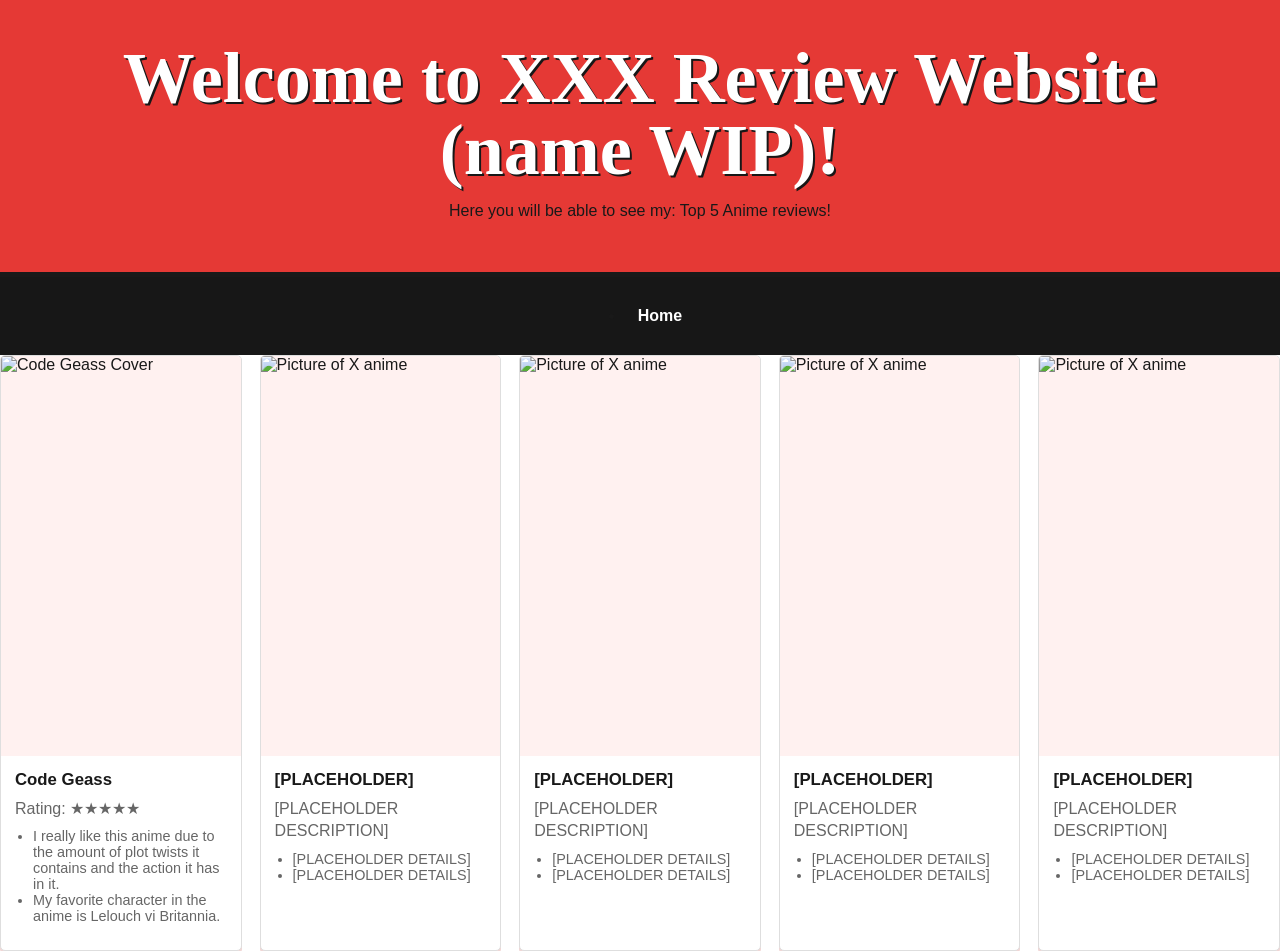
==== ranime.html @ e25882c6 "Nav added. Simple styling added. Needs rework from cannabilism." ====
<!DOCTYPE html>
<html lang="en">
    <head>
        <meta charset="UTF-8">
         <meta name="viewport" content="width=device-width, initial-scale=1.0">
         <meta name="author" content="Jacob Hadley">
         <meta name="description" content="A website where you can submit reviews for your favorite movies/animes/TV shows.">
         <link rel="stylesheet" href="css/style.css">
         <title>Review Site - Reviews for Anime Page</title>
    </head>
    <body>
        <header>
        <h1>Welcome to XXX Review Website (name WIP)!</h1>
        <p>Here you will be able to see my: Top 5 Anime reviews!</p>
        </header>
        <nav>
            <ul>
                <li><a href="index.html">Home</a></li>
            </ul>
        </nav>
        <main>
            <section id="Anime Reviews">
                <div class="review-grid">
                    <article class="review-card">
                        <img src="Images/CodeGeassCover.jpg" alt="Code Geass Cover" class="review-image" width="400" height="400">
                        <div class="review-card-content">
                            <h4>Code Geass</h4>
                            <p class="review-description">Rating: ★★★★★</p>
                            <ul class="review-details">
                                <li>I really like this anime due to the amount of plot twists it contains and the action it has in it.</li>
                                <li>My favorite character in the anime is Lelouch vi Britannia.</li>
                            </ul>
                        </div>
                    </article>
                    <article class="review-card">
                        <img src="Images/Placeholder.png" alt="Picture of X anime" class="review-image" width="400" height="400">
                        <div class="review-card-content">
                            <h4>[PLACEHOLDER]</h4>
                            <p class="review-description">[PLACEHOLDER DESCRIPTION]</p>
                            <ul class="review-details">
                                <li>[PLACEHOLDER DETAILS]</li>
                                <li>[PLACEHOLDER DETAILS]</li>
                            </ul>
                        </div>
                    </article>
                    <article class="review-card">
                        <img src="Images/Placeholder.png" alt="Picture of X anime" class="review-image" width="400" height="400">
                        <div class="review-card-content">
                            <h4>[PLACEHOLDER]</h4>
                            <p class="review-description">[PLACEHOLDER DESCRIPTION]</p>
                            <ul class="review-details">
                                <li>[PLACEHOLDER DETAILS]</li>
                                <li>[PLACEHOLDER DETAILS]</li>
                            </ul>
                        </div>
                    </article>
                                        <article class="review-card">
                        <img src="Images/Placeholder.png" alt="Picture of X anime" class="review-image" width="400" height="400">
                        <div class="review-card-content">
                            <h4>[PLACEHOLDER]</h4>
                            <p class="review-description">[PLACEHOLDER DESCRIPTION]</p>
                            <ul class="review-details">
                                <li>[PLACEHOLDER DETAILS]</li>
                                <li>[PLACEHOLDER DETAILS]</li>
                            </ul>
                        </div>
                    </article>
                                        <article class="review-card">
                        <img src="Images/Placeholder.png" alt="Picture of X anime" class="review-image" width="400" height="400">
                        <div class="review-card-content">
                            <h4>[PLACEHOLDER]</h4>
                            <p class="review-description">[PLACEHOLDER DESCRIPTION]</p>
                            <ul class="review-details">
                                <li>[PLACEHOLDER DETAILS]</li>
                                <li>[PLACEHOLDER DETAILS]</li>
                            </ul>
                        </div>
                    </article>

                </div>
            </section>
        </main>
    </body>
</html>
---- css/style.css ----
.review-category {
	padding: 20px 0 34px;
}

.review-category h3 {
	margin: 0 0 16px;
	padding-bottom: 9px;
	border-bottom: 2px solid var(--ball-red);
	font-family: Georgia, "Times New Roman", serif;
	font-size: 1.55rem;
}

.review-grid {
	display: grid;
	grid-template-columns: repeat(auto-fit, minmax(min(100%, 235px), 1fr));
	gap: 18px;
}

.review-card {
	max-width: 400px;
	overflow: hidden;
	background: var(--surface);
	border: 1px solid var(--line);
	border-radius: 5px;
	box-shadow: 0 3px 0 #f0d6d5;
} 

.review-image {
	display: block;
	width: 100%;
	aspect-ratio: 1;
	object-fit: cover;
	background: var(--soft-red);
}

.review-card-content {
	display: flex;
	min-height: 135px;
	flex-direction: column;
	align-items: flex-start;
	padding: 14px;
}

.review-card h4 {
	margin: 0;
	font-size: 1.05rem;
}

.review-description {
	margin: 8px 0;
	color: var(--muted);
	line-height: 1.4;
}

.review-details {
	margin: 0 0 12px;
	padding-left: 18px;
	color: var(--muted);
	font-size: 0.9rem;
}

.item-details li + li {
	margin-top: 3px;
}

.site-footer {
	padding: 20px;
	color: #ffffff;
	background: var(--ball-black);
	border-top: 5px solid var(--ball-red);
}

.footer-nav {
	flex-wrap: wrap;
	gap: 12px 18px;
	padding: 0;
	background: transparent;
}

.footer-nav a {
	color: #ffffff;
	font-weight: 700;
	text-decoration: none;
}

.footer-nav a:hover,
.footer-nav a:focus-visible {
	color: #ffb9b6;
}

.back-to-top {
	display: inline-block;
	padding: 8px 12px;
	color: #ffffff;
	background: var(--ball-red);
	border-radius: 4px;
}

.back-to-top:hover {
	color: #ffffff;
	background: var(--ball-red-dark);
}

:root {
	color-scheme: light;
	--ink: #191919;
	--muted: #666666;
	--paper: #ffffff;
	--surface: #ffffff;
	--line: #dedede;
	--ball-red: #e53935;
	--ball-red-dark: #bf2828;
	--ball-black: #171717;
	--soft-red: #fff1f0;
	font-family: "Roboto Condensed", sans-serif;
}

* {
	box-sizing: border-box;
}

body {
	margin: 0;
	color: var(--ink);
	background-color: var(--paper);
	background-image: radial-gradient(#f1dedd 0.7px, transparent 0.7px);
	background-size: 18px 18px;
}

a {
	color: inherit;
}

header {
	padding: 42px 20px 36px;
	text-align: center;
	background: var(--ball-red);
	border-bottom: 5px solid var(--ink);
}

header h1 {
	margin: 0;
	font-family: Georgia, "Times New Roman", serif;
	font-size: 4.5rem;
	line-height: 1;
	color: #ffffff;
	text-shadow: 2px 2px 0 var(--ball-black);
}

header h2 {
	max-width: 680px;
	margin: 14px auto 24px;
	color: #ffffff;
	font-size: 1.15rem;
	font-weight: 500;
}

header img {
	display: block;
	width: min(700px, 100%);
	height: auto;
	margin: 0 auto;
	border: 4px solid var(--ink);
	border-radius: 5px;
	object-fit: cover;
}

nav {
	display: flex;
	align-items: center;
	justify-content: center;
	gap: 14px;
	padding: 14px 20px;
	background: var(--ball-black);
}

nav a {
	padding: 8px 13px;
	color: #ffffff;
	font-weight: 700;
	text-decoration: none;
}

nav a:hover,
nav a:focus-visible {
	color: #ffb9b6;
}

[hidden] {
	display: none !important;
}

@media (max-width: 560px) {
	header {
		padding: 30px 16px 24px;
	}

	header h2 {
		font-size: 1rem;
	}

	header h1 {
		font-size: 2.7rem;
	}

	.menu-section,
	.order-main,
	.about-main {
		width: min(100% - 28px, 1160px);
	}

	.order-row {
		align-items: flex-start;
	}

	.quantity-controls {
		gap: 6px;
	}

	.checkout-form {
		grid-template-columns: 1fr;
	}

	.checkout-form h3,
	.checkout-form .full-width {
		grid-column: auto;
	}
}
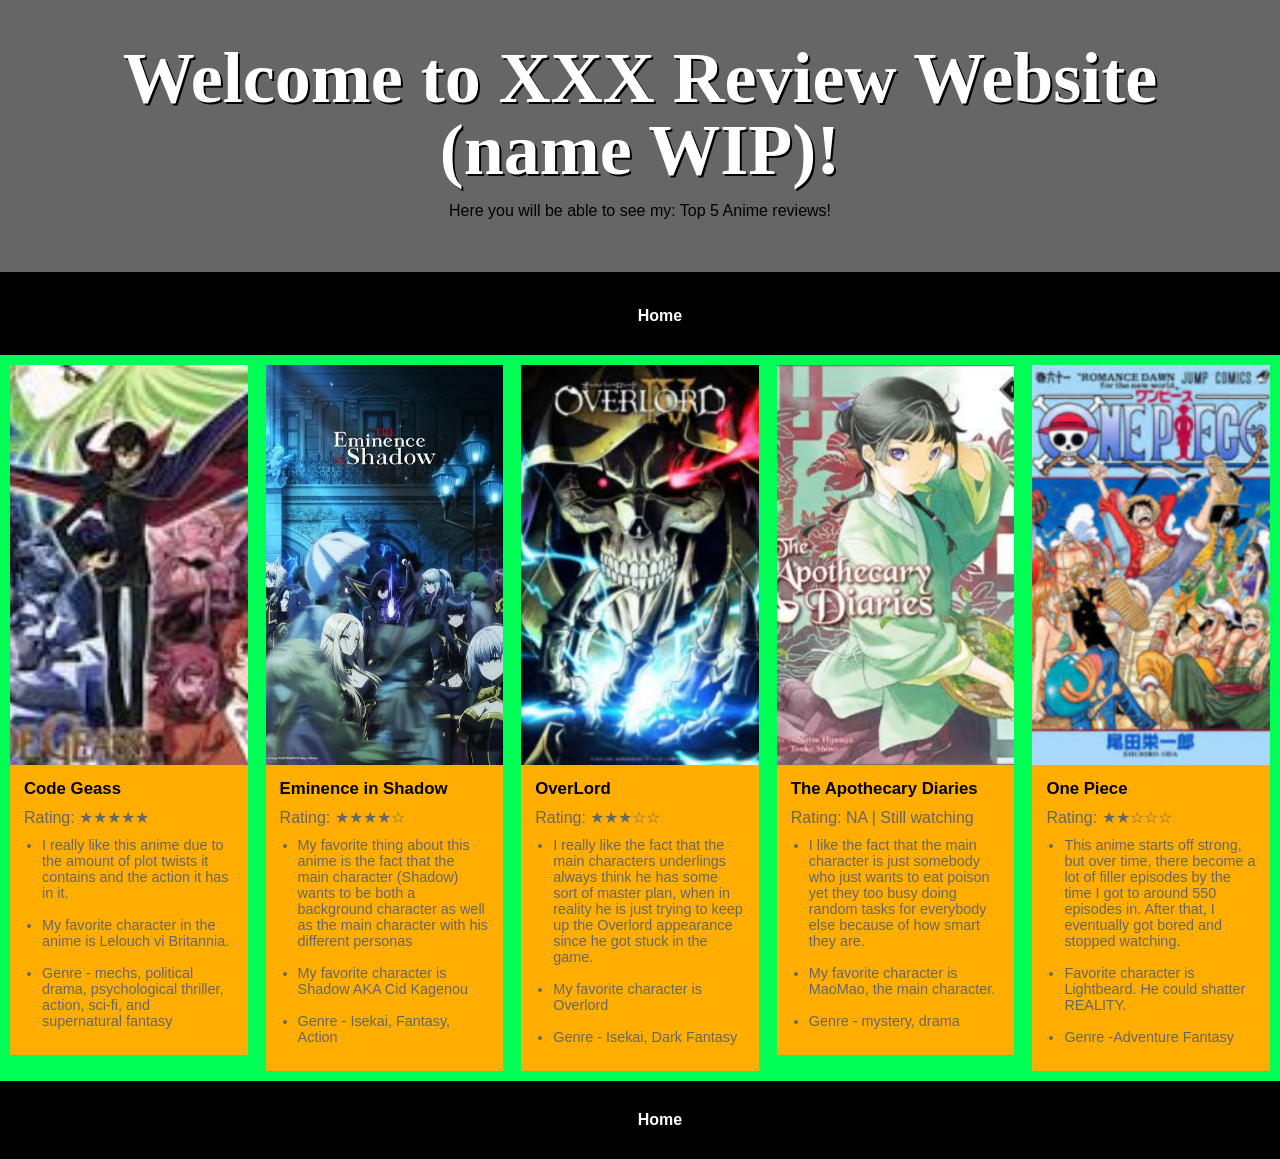
==== commit d33be4fd: "Almost done. Just needs styling/Flexbox ending fixing" ====
--- a/ranime.html
+++ b/ranime.html
@@ -18,67 +18,90 @@
                 <li><a href="index.html">Home</a></li>
             </ul>
         </nav>
+        <!-- <hr> -->
         <main>
             <section id="Anime Reviews">
                 <div class="review-grid">
                     <article class="review-card">
-                        <img src="Images/CodeGeassCover.jpg" alt="Code Geass Cover" class="review-image" width="400" height="400">
+                        <img src="images/CodeGeassCover.jpg" alt="Code Geass Cover art" class="review-image" width="400" height="400">
                         <div class="review-card-content">
                             <h4>Code Geass</h4>
                             <p class="review-description">Rating: ★★★★★</p>
                             <ul class="review-details">
                                 <li>I really like this anime due to the amount of plot twists it contains and the action it has in it.</li>
+                                <br>
                                 <li>My favorite character in the anime is Lelouch vi Britannia.</li>
+                                <br>
+                                <li>Genre - mechs, political drama, psychological thriller, action, sci-fi, and supernatural fantasy</li>
                             </ul>
                         </div>
                     </article>
                     <article class="review-card">
-                        <img src="Images/Placeholder.png" alt="Picture of X anime" class="review-image" width="400" height="400">
+                        <img src="images/EminenceinShadowCover.png" alt="Eminence in Shadow Cover art" class="review-image" width="400" height="400">
                         <div class="review-card-content">
-                            <h4>[PLACEHOLDER]</h4>
-                            <p class="review-description">[PLACEHOLDER DESCRIPTION]</p>
+                            <h4>Eminence in Shadow</h4>
+                            <p class="review-description">Rating: ★★★★☆</p>
                             <ul class="review-details">
-                                <li>[PLACEHOLDER DETAILS]</li>
-                                <li>[PLACEHOLDER DETAILS]</li>
+                                <li>My favorite thing about this anime is the fact that the main character (Shadow) wants to be both a background character as well as the main character with his different personas</li>
+                                <br>
+                                <li>My favorite character is Shadow AKA Cid Kagenou</li>
+                                <br>
+                                <li>Genre - Isekai, Fantasy, Action</li>
                             </ul>
                         </div>
                     </article>
                     <article class="review-card">
-                        <img src="Images/Placeholder.png" alt="Picture of X anime" class="review-image" width="400" height="400">
+                        <img src="images/OverLordCover.png" alt="OverLord Cover art" class="review-image" width="400" height="400">
                         <div class="review-card-content">
-                            <h4>[PLACEHOLDER]</h4>
-                            <p class="review-description">[PLACEHOLDER DESCRIPTION]</p>
+                            <h4>OverLord</h4>
+                            <p class="review-description">Rating: ★★★☆☆</p>
                             <ul class="review-details">
-                                <li>[PLACEHOLDER DETAILS]</li>
-                                <li>[PLACEHOLDER DETAILS]</li>
+                                <li>I really like the fact that the main characters underlings always think he has some sort of master plan, when in reality he is just trying to keep up the Overlord appearance since he got stuck in the game.</li>
+                                <br>
+                                <li>My favorite character is Overlord</li>
+                                <br>
+                                <li>Genre - Isekai, Dark Fantasy</li>
                             </ul>
                         </div>
                     </article>
-                                        <article class="review-card">
-                        <img src="Images/Placeholder.png" alt="Picture of X anime" class="review-image" width="400" height="400">
+                    <article class="review-card">
+                        <img src="images/TheApothecaryDairiesCover.png" alt="The Apothecary Diaries Cover art" class="review-image" width="400" height="400">
                         <div class="review-card-content">
-                            <h4>[PLACEHOLDER]</h4>
-                            <p class="review-description">[PLACEHOLDER DESCRIPTION]</p>
+                            <h4>The Apothecary Diaries</h4>
+                            <p class="review-description">Rating: NA | Still watching</p>
                             <ul class="review-details">
-                                <li>[PLACEHOLDER DETAILS]</li>
-                                <li>[PLACEHOLDER DETAILS]</li>
+                                <li>I like the fact that the main character is just somebody who just wants to eat poison yet they too busy doing random tasks for everybody else because of how smart they are.</li>
+                                <br>
+                                <li>My favorite character is MaoMao, the main character.</li>
+                                <br>
+                                <li>Genre - mystery, drama</li>
                             </ul>
                         </div>
                     </article>
-                                        <article class="review-card">
-                        <img src="Images/Placeholder.png" alt="Picture of X anime" class="review-image" width="400" height="400">
+                    <article class="review-card">
+                        <img src="images/OnePieceCover.png" alt="One Piece Cover art" class="review-image" width="400" height="400">
                         <div class="review-card-content">
-                            <h4>[PLACEHOLDER]</h4>
-                            <p class="review-description">[PLACEHOLDER DESCRIPTION]</p>
+                            <h4>One Piece</h4>
+                            <p class="review-description">Rating: ★★☆☆☆</p>
                             <ul class="review-details">
-                                <li>[PLACEHOLDER DETAILS]</li>
-                                <li>[PLACEHOLDER DETAILS]</li>
+                                <li>This anime starts off strong, but over time, there become a lot of filler episodes by the time I got to around 550 episodes in. After that, I eventually got bored and stopped watching.</li>
+                                <br>
+                                <li>Favorite character is Lightbeard. He could shatter REALITY.</li>
+                                <br>
+                                <li>Genre -Adventure Fantasy</li>
                             </ul>
                         </div>
                     </article>
-
                 </div>
             </section>
         </main>
+        <!-- <hr> -->
+        <footer>
+        <nav>
+            <ul>
+                <li><a href="index.html">Home</a></li>
+            </ul>
+        </nav>
+        </footer>
     </body>
 </html>
--- a/css/style.css
+++ b/css/style.css
@@ -1,28 +1,45 @@
- .review-category {
+:root {
+	color-scheme: light;
+	--grey: #666666;
+	--orange: #ffae00;
+	--yellow: #fffb00;
+	--white: #ffffff;
+	--red: #e53935;
+	--blue: #00d9ff;
+	--black: #000000;
+	--green: #00ff55;
+	font-family: "Roboto Condensed", sans-serif;
+}
+
+.review-category {
 	padding: 20px 0 34px;
+	justify-content: space-evenly;
+
 }
 
 .review-category h3 {
 	margin: 0 0 16px;
 	padding-bottom: 9px;
-	border-bottom: 2px solid var(--ball-red);
+	border-bottom: 2px solid var(--red);
 	font-family: Georgia, "Times New Roman", serif;
 	font-size: 1.55rem;
+	justify-content: space-evenly;
+
 }
 
 .review-grid {
-	display: grid;
-	grid-template-columns: repeat(auto-fit, minmax(min(100%, 235px), 1fr));
+	display: flex;
+	justify-content: space-between;
+	flex-wrap: wrap;
 	gap: 18px;
+	padding: 10px;
+
 }
 
 .review-card {
+	flex: 1 1 235px;
+	min-width: 0;
 	max-width: 400px;
-	overflow: hidden;
-	background: var(--surface);
-	border: 1px solid var(--line);
-	border-radius: 5px;
-	box-shadow: 0 3px 0 #f0d6d5;
 } 
 
 .review-image {
@@ -30,15 +47,17 @@
 	width: 100%;
 	aspect-ratio: 1;
 	object-fit: cover;
-	background: var(--soft-red);
+	background: var(--blue);
 }
 
 .review-card-content {
 	display: flex;
+	justify-content: space-evenly;
 	min-height: 135px;
 	flex-direction: column;
 	align-items: flex-start;
 	padding: 14px;
+	background: var(--orange);
 }
 
 .review-card h4 {
@@ -48,14 +67,14 @@
 
 .review-description {
 	margin: 8px 0;
-	color: var(--muted);
+	color: var(--grey);
 	line-height: 1.4;
 }
 
 .review-details {
 	margin: 0 0 12px;
 	padding-left: 18px;
-	color: var(--muted);
+	color: var(--grey);
 	font-size: 0.9rem;
 }
 
@@ -66,8 +85,8 @@
 .site-footer {
 	padding: 20px;
 	color: #ffffff;
-	background: var(--ball-black);
-	border-top: 5px solid var(--ball-red);
+	background: var(--black);
+	border-top: 5px solid var(--red);
 }
 
 .footer-nav {
@@ -92,28 +111,16 @@
 	display: inline-block;
 	padding: 8px 12px;
 	color: #ffffff;
-	background: var(--ball-red);
+	background: var(--red);
 	border-radius: 4px;
 }
 
 .back-to-top:hover {
 	color: #ffffff;
-	background: var(--ball-red-dark);
-}
-
-:root {
-	color-scheme: light;
-	--ink: #191919;
-	--muted: #666666;
-	--paper: #ffffff;
-	--surface: #ffffff;
-	--line: #dedede;
-	--ball-red: #e53935;
-	--ball-red-dark: #bf2828;
-	--ball-black: #171717;
-	--soft-red: #fff1f0;
-	font-family: "Roboto Condensed", sans-serif;
-}
+	background: var(--blue);
+}
+
+
 
 * {
 	box-sizing: border-box;
@@ -121,8 +128,8 @@
 
 body {
 	margin: 0;
-	color: var(--ink);
-	background-color: var(--paper);
+	color: var(--black);
+	background-color: var(--green);
 	background-image: radial-gradient(#f1dedd 0.7px, transparent 0.7px);
 	background-size: 18px 18px;
 }
@@ -134,8 +141,8 @@
 header {
 	padding: 42px 20px 36px;
 	text-align: center;
-	background: var(--ball-red);
-	border-bottom: 5px solid var(--ink);
+	background: var(--grey);
+	border-bottom: 5px solid var(--black);
 }
 
 header h1 {
@@ -144,9 +151,12 @@
 	font-size: 4.5rem;
 	line-height: 1;
 	color: #ffffff;
-	text-shadow: 2px 2px 0 var(--ball-black);
-}
-
+	text-shadow: 2px 2px 0 var(--black);
+}
+
+p {
+	color: var(--black);
+}
 header h2 {
 	max-width: 680px;
 	margin: 14px auto 24px;
@@ -160,7 +170,7 @@
 	width: min(700px, 100%);
 	height: auto;
 	margin: 0 auto;
-	border: 4px solid var(--ink);
+	border: 4px solid var(--black);
 	border-radius: 5px;
 	object-fit: cover;
 }
@@ -171,7 +181,7 @@
 	justify-content: center;
 	gap: 14px;
 	padding: 14px 20px;
-	background: var(--ball-black);
+	background: var(--black);
 }
 
 nav a {
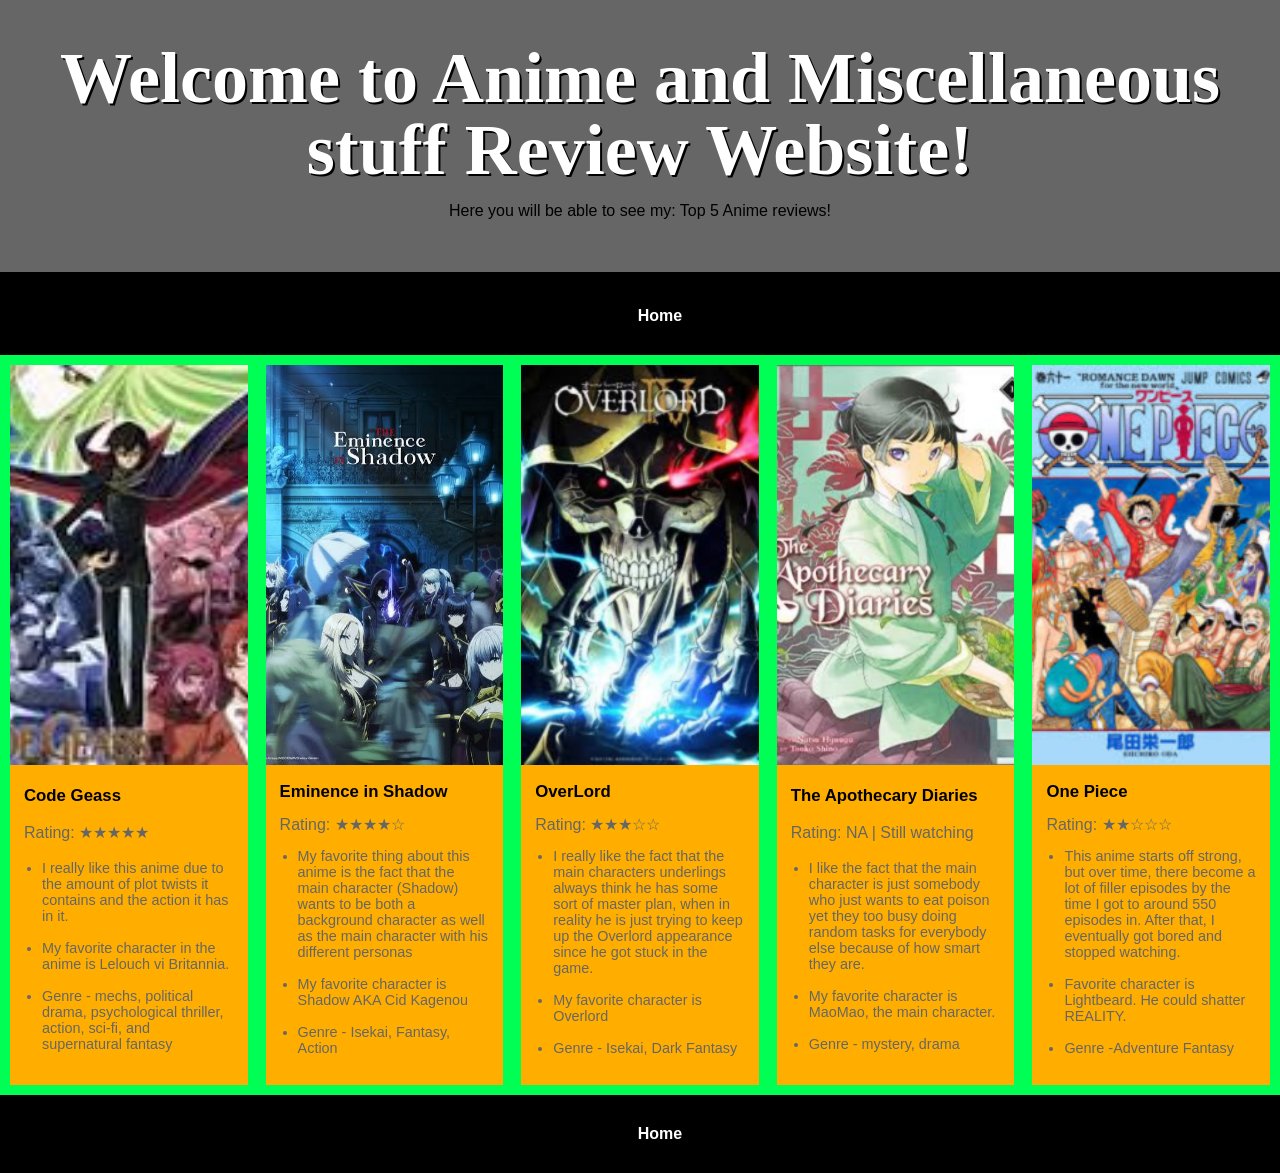
==== commit 5a427602: "COnvert all px to rem." ====
--- a/ranime.html
+++ b/ranime.html
@@ -10,7 +10,7 @@
     </head>
     <body>
         <header>
-        <h1>Welcome to XXX Review Website (name WIP)!</h1>
+        <h1>Welcome to Anime and Miscellaneous stuff Review Website!</h1>
         <p>Here you will be able to see my: Top 5 Anime reviews!</p>
         </header>
         <nav>
--- a/css/style.css
+++ b/css/style.css
@@ -53,11 +53,13 @@
 .review-card-content {
 	display: flex;
 	justify-content: space-evenly;
-	min-height: 135px;
+	min-height: 8rem;
+	height: 20rem;
 	flex-direction: column;
 	align-items: flex-start;
 	padding: 14px;
 	background: var(--orange);
+
 }
 
 .review-card h4 {
